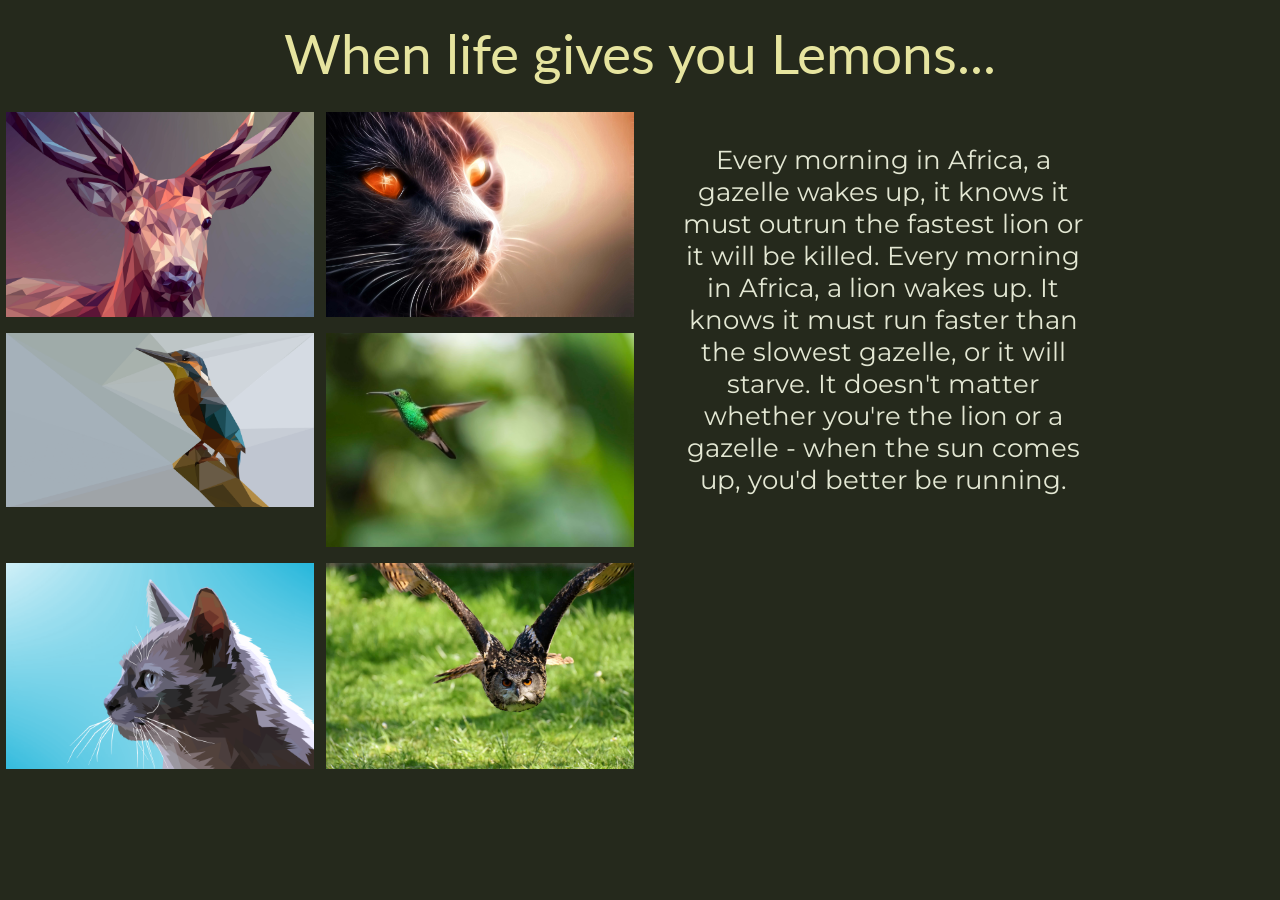
==== index.html @ f4ca5b85 "Rename Index.html to index.html" ====
<!DOCTYPE html>
<html lang="">
<head>
    <meta charset="utf-8">
    <meta name="viewport" content="width=device-width, initial-scale=1.0">
    <title></title>
</head>
<link rel="stylesheet" href="style.css">
<link href="https://fonts.googleapis.com/css?family=Lato|Montserrat" rel="stylesheet">

<body>
    <div class="contrainer">
        <div class="main">
            <header>When life gives you Lemons...</header>
        </div>

        <div class="gallery">
            <div class="photo">
                <div class="photo">
                    <img src="/Images/deer%20compressed.jpg"></div>

                <div class="photo">
                    <img src="/Images/Cat%20compressed.jpg"></div>
                <div class="photo">
                    <img src="/Images/Kingfisher%20compressed.png"></div>
                <div class="photo">
                    <img src="/Images/Hummingbird%20Compressed.jpg"></div>
                <div class="photo">
                    <img src="/Images/Cat2.png"></div>
                <div class="photo">
                    <img src="/Images/Owl%20compressed.jpg"></div>
            </div>
        </div>


        <div class="text">
            <p>
                Every morning in Africa, a gazelle wakes up, it knows it must outrun the fastest lion or it will be killed. Every morning in Africa, a lion wakes up. It knows it must run faster than the slowest gazelle, or it will starve. It doesn't matter whether you're the lion or a gazelle - when the sun comes up, you'd better be running.
            </p>
        </div>


    </div>
</body>
</html>
---- style.css ----
* {
    text-align: center;
    margin: 0 auto;
    box-sizing: border-box;
}

body {
    background-color: #25291c
}

header {
    color: #e6e49f;
    font-size: 55px;
    padding: 20px;
    font-family: 'Lato', sans-serif;
}

p {
    font-size: 26px;
    color: #e3e7d3;
    font-family: 'Montserrat', sans-serif;
}

img {
    width: 100%;
    padding: 6px;
}

.text {
    width: 77%;
    padding: 3%;
    padding-left: 41%
}

.container {
    width: 90%
}

.photo {
    float: left;
    width: 50%;
}

.gallery {
    
}
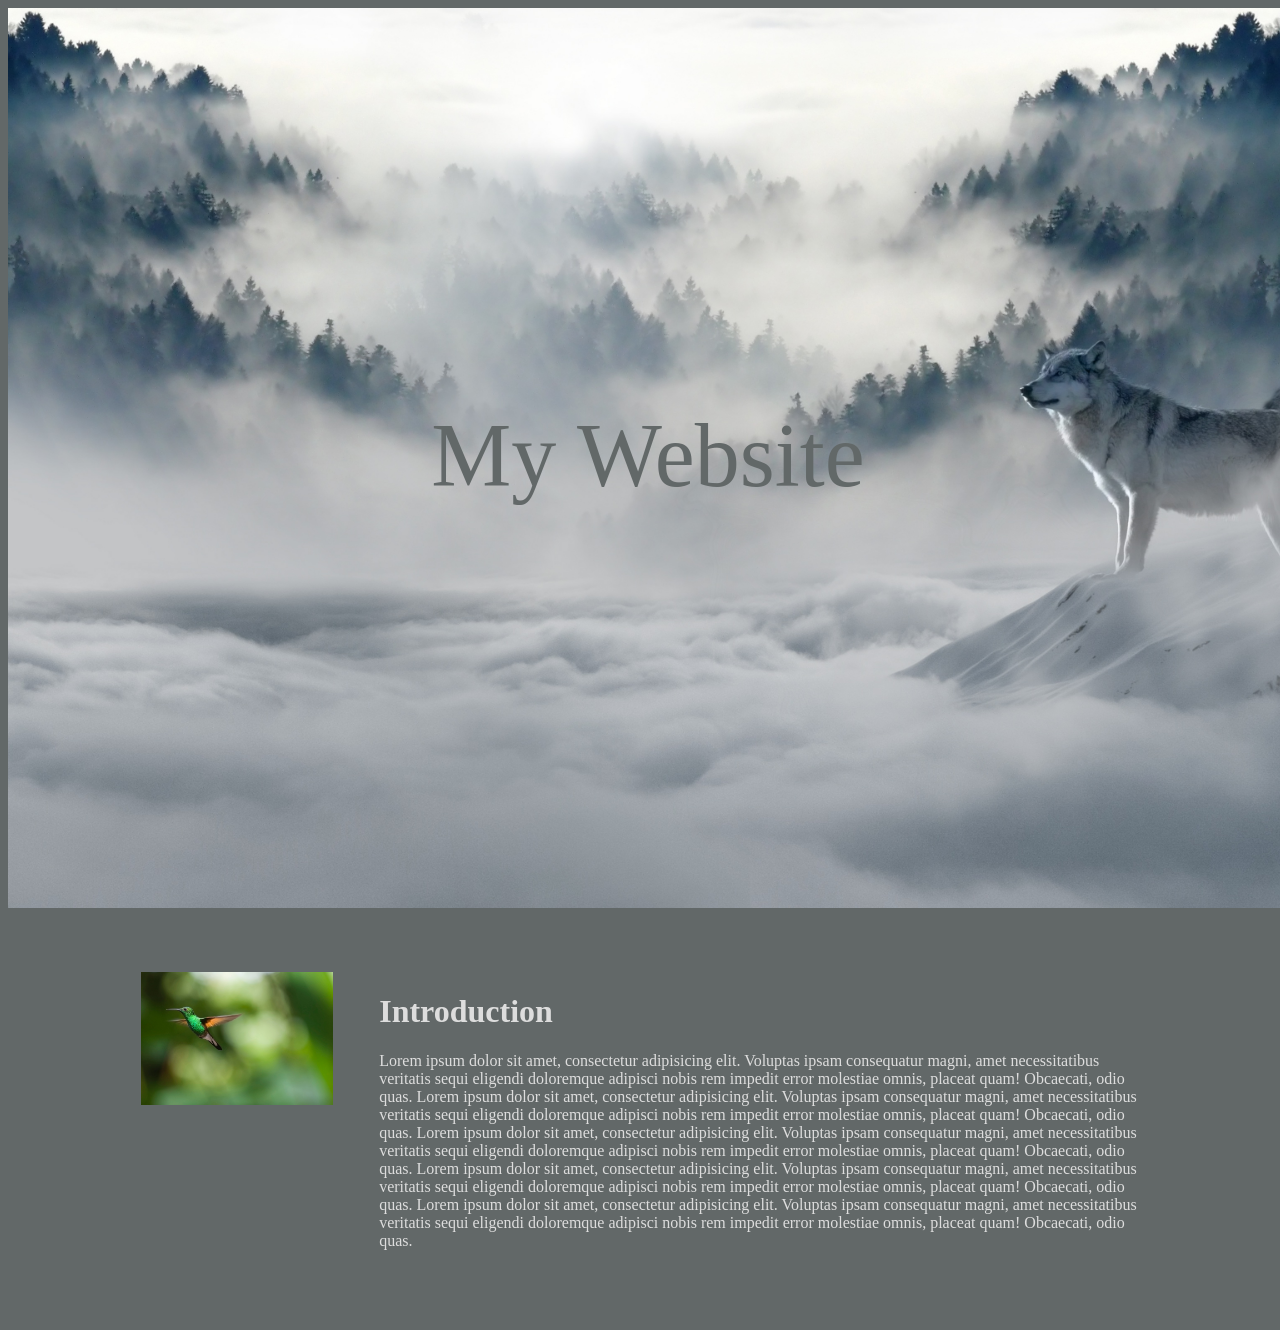
==== commit 6874eefc: "Rename Index.html to index.html" ====
--- a/index.html
+++ b/index.html
@@ -3,43 +3,26 @@
 <head>
     <meta charset="utf-8">
     <meta name="viewport" content="width=device-width, initial-scale=1.0">
+    <link rel="stylesheet" href="/Style.css">
     <title></title>
 </head>
-<link rel="stylesheet" href="style.css">
-<link href="https://fonts.googleapis.com/css?family=Lato|Montserrat" rel="stylesheet">
 
 <body>
-    <div class="contrainer">
-        <div class="main">
-            <header>When life gives you Lemons...</header>
+    <div class="background">
+        <div class="title">
+            <header>My Website</header>
         </div>
+    </div>
 
-        <div class="gallery">
-            <div class="photo">
-                <div class="photo">
-                    <img src="/Images/deer%20compressed.jpg"></div>
-
-                <div class="photo">
-                    <img src="/Images/Cat%20compressed.jpg"></div>
-                <div class="photo">
-                    <img src="/Images/Kingfisher%20compressed.png"></div>
-                <div class="photo">
-                    <img src="/Images/Hummingbird%20Compressed.jpg"></div>
-                <div class="photo">
-                    <img src="/Images/Cat2.png"></div>
-                <div class="photo">
-                    <img src="/Images/Owl%20compressed.jpg"></div>
-            </div>
+    <div class="intro">
+        <div class="introimg">
+            <img src="/Images/Hummingbird%20original.jpg">
         </div>
+        <h1>Introduction</h1>
+        <p>Lorem ipsum dolor sit amet, consectetur adipisicing elit. Voluptas ipsam consequatur magni, amet necessitatibus veritatis sequi eligendi doloremque adipisci nobis rem impedit error molestiae omnis, placeat quam! Obcaecati, odio quas. Lorem ipsum dolor sit amet, consectetur adipisicing elit. Voluptas ipsam consequatur magni, amet necessitatibus veritatis sequi eligendi doloremque adipisci nobis rem impedit error molestiae omnis, placeat quam! Obcaecati, odio quas. Lorem ipsum dolor sit amet, consectetur adipisicing elit. Voluptas ipsam consequatur magni, amet necessitatibus veritatis sequi eligendi doloremque adipisci nobis rem impedit error molestiae omnis, placeat quam! Obcaecati, odio quas. Lorem ipsum dolor sit amet, consectetur adipisicing elit. Voluptas ipsam consequatur magni, amet necessitatibus veritatis sequi eligendi doloremque adipisci nobis rem impedit error molestiae omnis, placeat quam! Obcaecati, odio quas. Lorem ipsum dolor sit amet, consectetur adipisicing elit. Voluptas ipsam consequatur magni, amet necessitatibus veritatis sequi eligendi doloremque adipisci nobis rem impedit error molestiae omnis, placeat quam! Obcaecati, odio quas.</p>
+    </div>
 
 
-        <div class="text">
-            <p>
-                Every morning in Africa, a gazelle wakes up, it knows it must outrun the fastest lion or it will be killed. Every morning in Africa, a lion wakes up. It knows it must run faster than the slowest gazelle, or it will starve. It doesn't matter whether you're the lion or a gazelle - when the sun comes up, you'd better be running.
-            </p>
-        </div>
 
-
-    </div>
 </body>
 </html>
--- a/Style.css
+++ b/Style.css
@@ -0,0 +1,45 @@
+* {
+    width: 100%;
+}
+
+body,
+html {
+    height: 100%;
+    background-color: #626868;
+    color: #dddddd;
+}
+
+image {
+    width: 100%;
+}
+
+.background {
+    background-image: url("/Images/Wolf%20original.jpg");
+    height: 100%;
+    background-position: center;
+    background-repeat: no-repeat;
+    background-size: cover;
+    text-align: center;
+    color: white;
+    position: relative;
+    font-size: 90px;
+}
+
+.title {
+    position: absolute;
+    top: 44%;
+    color: #626868;
+
+}
+
+.intro{
+    width: 60%;
+    margin-left: 24%;
+    padding: 5%;
+}
+
+.introimg{
+    width: 25%;
+    float: left;
+    margin-left: -31%
+}
